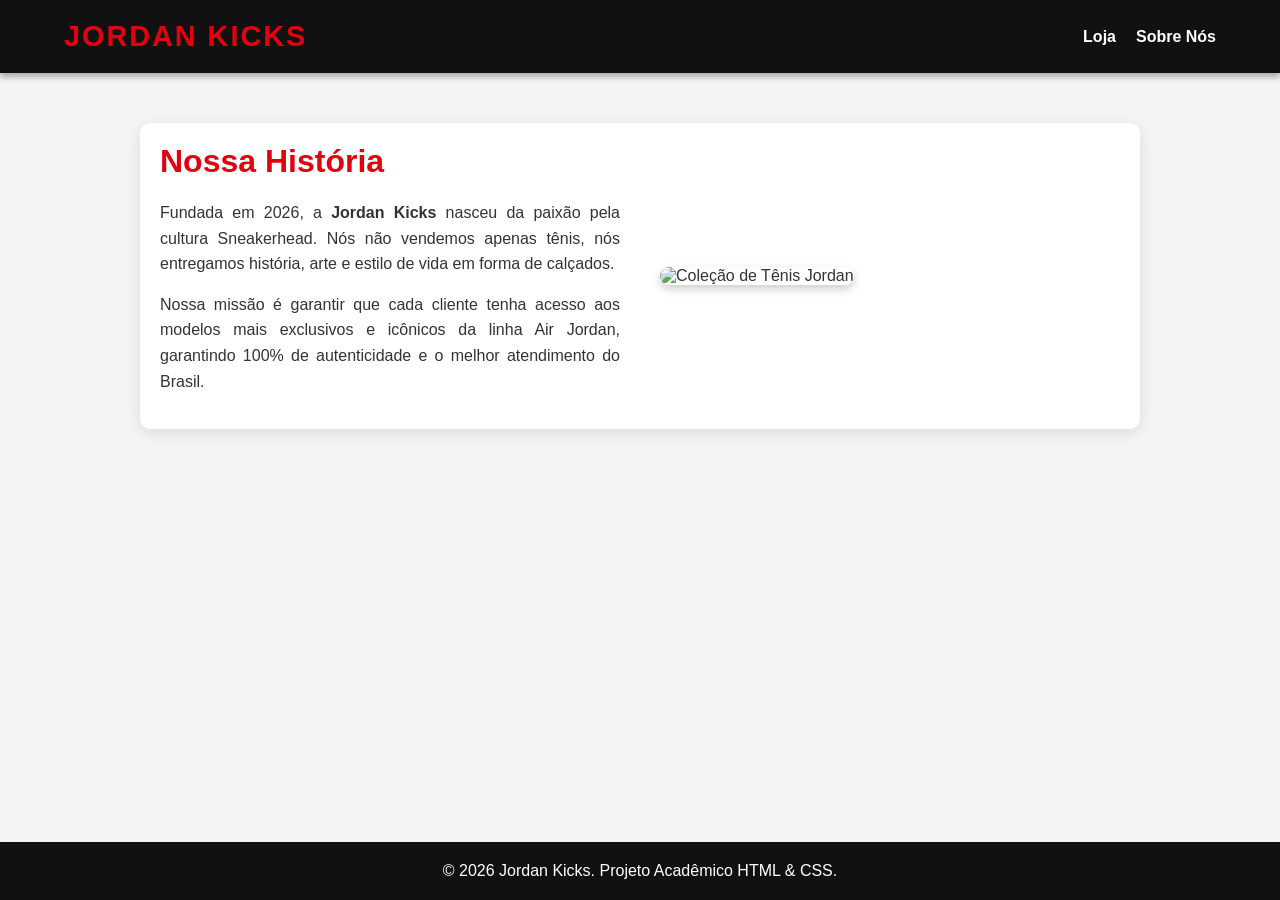
==== index2.html @ bf5e5048 "Add files via upload" ====
<!DOCTYPE html>
<html lang="pt-BR">
<head>
    <!-- 
    ========================================================
    Nomes dos Alunos: 
    1. [NOME COMPLETO DO ALUNO 1 AQUI]
    2. [NOME COMPLETO DO ALUNO 2 AQUI]
    ========================================================
    -->
    <meta charset="UTF-8">
    <meta name="viewport" content="width=device-width, initial-scale=1.0">
    <title>Sobre Nós - Jordan Kicks</title>
    <style>
        /* Reutilizando as variáveis e estilos base para coerência visual */
        :root {
            --cor-fundo: #f4f4f4;
            --cor-texto: #333;
            --cor-destaque: #e3000f;
            --cor-branco: #ffffff;
            --cor-preto: #111111;
        }

        * {
            margin: 0;
            padding: 0;
            box-sizing: border-box;
            font-family: 'Helvetica Neue', Arial, sans-serif;
        }

        body {
            background-color: var(--cor-fundo);
            color: var(--cor-texto);
            display: flex;
            flex-direction: column;
            min-height: 100vh;
        }

        /* HEADER */
        header {
            background-color: var(--cor-preto);
            color: var(--cor-branco);
            padding: 20px 5%;
            position: sticky;
            top: 0;
            z-index: 100;
            display: flex;
            justify-content: space-between;
            align-items: center;
            box-shadow: 0 4px 6px rgba(0,0,0,0.3);
        }

        header h1 {
            color: var(--cor-destaque);
            font-size: 1.8rem;
            text-transform: uppercase;
            letter-spacing: 2px;
        }

        nav ul {
            list-style: none;
            display: flex;
            gap: 20px;
        }

        nav a {
            color: var(--cor-branco);
            text-decoration: none;
            font-weight: bold;
            transition: color 0.3s ease;
        }

        nav a:hover {
            color: var(--cor-destaque);
        }

        /* CONTEÚDO SOBRE - FLEXBOX */
        main {
            flex-grow: 1; /* Empurra o footer para baixo */
        }

        .sobre-container {
            max-width: 1000px;
            margin: 50px auto;
            padding: 20px;
            background-color: var(--cor-branco);
            border-radius: 10px;
            box-shadow: 0 4px 15px rgba(0,0,0,0.1);
            display: flex; /* Flexbox */
            gap: 40px;
            align-items: center; /* Alinhamento vertical */
            animation: slideIn 0.8s ease-out;
        }

        @keyframes slideIn {
            from { opacity: 0; transform: translateX(-50px); }
            to { opacity: 1; transform: translateX(0); }
        }

        .sobre-texto {
            flex: 1;
        }

        .sobre-texto h2 {
            color: var(--cor-destaque);
            margin-bottom: 20px;
            font-size: 2rem;
        }

        .sobre-texto p {
            line-height: 1.6;
            margin-bottom: 15px;
            text-align: justify; /* Alinhamento de texto */
        }

        .sobre-imagem {
            flex: 1;
        }

        .sobre-imagem img {
            width: 100%;
            border-radius: 10px;
            box-shadow: 0 4px 10px rgba(0,0,0,0.2);
        }

        footer {
            background-color: var(--cor-preto);
            color: var(--cor-branco);
            text-align: center;
            padding: 20px;
        }

        /* RESPONSIVIDADE */
        @media (max-width: 768px) {
            .sobre-container {
                flex-direction: column; /* Empilha no mobile */
                margin: 20px;
            }
            header {
                flex-direction: column;
                gap: 15px;
            }
        }
    </style>
</head>
<body>

    <header>
        <h1>Jordan Kicks</h1>
        <nav>
            <ul>
                <li><a href="index.html">Loja</a></li>
                <li><a href="sobre.html">Sobre Nós</a></li>
            </ul>
        </nav>
    </header>

    <main>
        <section class="sobre-container">
            <div class="sobre-texto">
                <h2>Nossa História</h2>
                <p>Fundada em 2026, a <strong>Jordan Kicks</strong> nasceu da paixão pela cultura Sneakerhead. Nós não vendemos apenas tênis, nós entregamos história, arte e estilo de vida em forma de calçados.</p>
                <p>Nossa missão é garantir que cada cliente tenha acesso aos modelos mais exclusivos e icônicos da linha Air Jordan, garantindo 100% de autenticidade e o melhor atendimento do Brasil.</p>
            </div>
            <div class="sobre-imagem">
                <img src="https://images.unsplash.com/photo-1616124619460-ff4ed8f4683c?ixlib=rb-4.0.3&auto=format&fit=crop&w=600&q=80" alt="Coleção de Tênis Jordan">
            </div>
        </section>
    </main>

    <footer>
        <p>&copy; 2026 Jordan Kicks. Projeto Acadêmico HTML & CSS.</p>
    </footer>

</body>
</html>
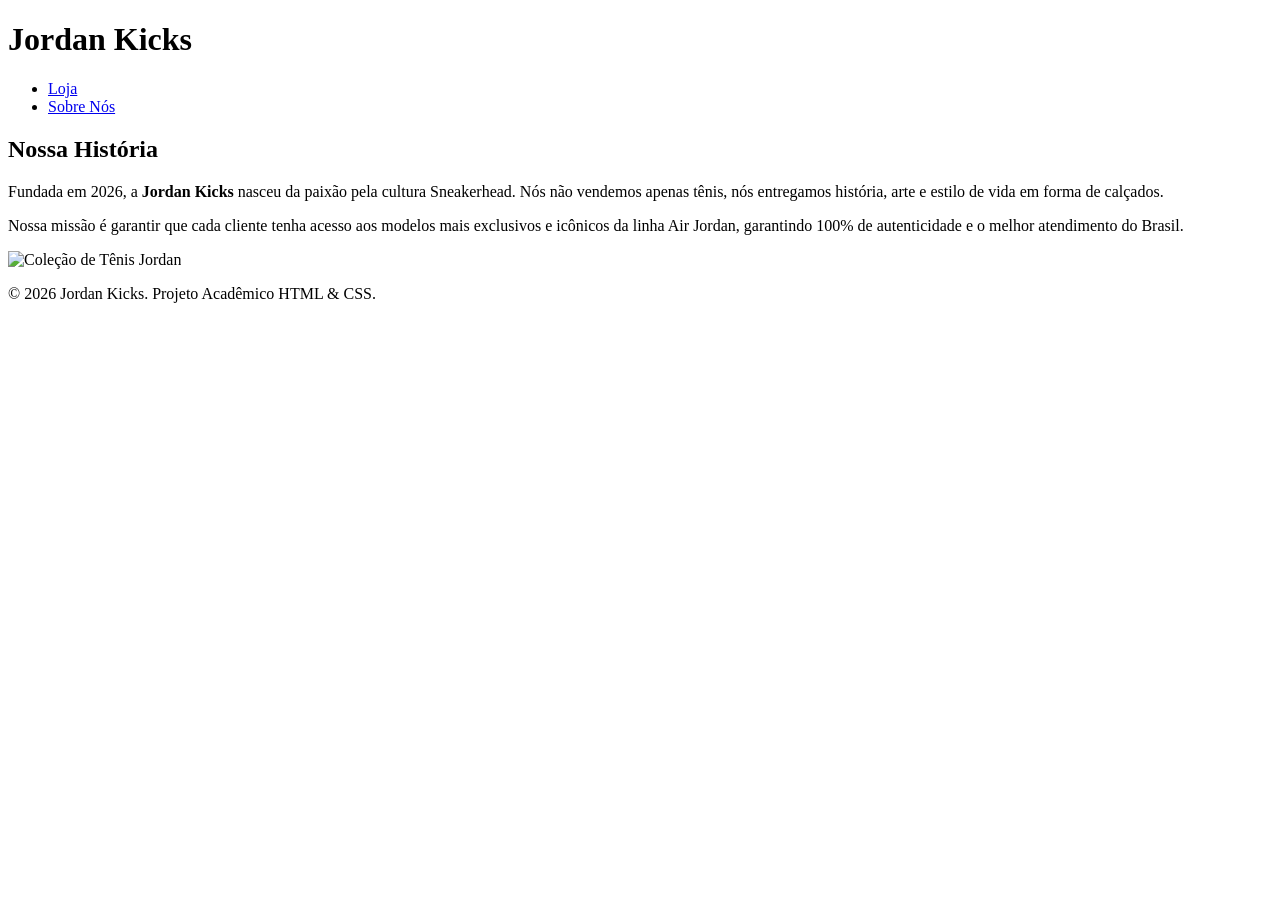
==== commit 9fee6d20: "Alteração codigo index2" ====
--- a/index2.html
+++ b/index2.html
@@ -1,146 +1,12 @@
 <!DOCTYPE html>
 <html lang="pt-BR">
 <head>
-    <!-- 
-    ========================================================
-    Nomes dos Alunos: 
-    1. [NOME COMPLETO DO ALUNO 1 AQUI]
-    2. [NOME COMPLETO DO ALUNO 2 AQUI]
-    ========================================================
-    -->
+    
     <meta charset="UTF-8">
     <meta name="viewport" content="width=device-width, initial-scale=1.0">
     <title>Sobre Nós - Jordan Kicks</title>
     <style>
-        /* Reutilizando as variáveis e estilos base para coerência visual */
-        :root {
-            --cor-fundo: #f4f4f4;
-            --cor-texto: #333;
-            --cor-destaque: #e3000f;
-            --cor-branco: #ffffff;
-            --cor-preto: #111111;
-        }
-
-        * {
-            margin: 0;
-            padding: 0;
-            box-sizing: border-box;
-            font-family: 'Helvetica Neue', Arial, sans-serif;
-        }
-
-        body {
-            background-color: var(--cor-fundo);
-            color: var(--cor-texto);
-            display: flex;
-            flex-direction: column;
-            min-height: 100vh;
-        }
-
-        /* HEADER */
-        header {
-            background-color: var(--cor-preto);
-            color: var(--cor-branco);
-            padding: 20px 5%;
-            position: sticky;
-            top: 0;
-            z-index: 100;
-            display: flex;
-            justify-content: space-between;
-            align-items: center;
-            box-shadow: 0 4px 6px rgba(0,0,0,0.3);
-        }
-
-        header h1 {
-            color: var(--cor-destaque);
-            font-size: 1.8rem;
-            text-transform: uppercase;
-            letter-spacing: 2px;
-        }
-
-        nav ul {
-            list-style: none;
-            display: flex;
-            gap: 20px;
-        }
-
-        nav a {
-            color: var(--cor-branco);
-            text-decoration: none;
-            font-weight: bold;
-            transition: color 0.3s ease;
-        }
-
-        nav a:hover {
-            color: var(--cor-destaque);
-        }
-
-        /* CONTEÚDO SOBRE - FLEXBOX */
-        main {
-            flex-grow: 1; /* Empurra o footer para baixo */
-        }
-
-        .sobre-container {
-            max-width: 1000px;
-            margin: 50px auto;
-            padding: 20px;
-            background-color: var(--cor-branco);
-            border-radius: 10px;
-            box-shadow: 0 4px 15px rgba(0,0,0,0.1);
-            display: flex; /* Flexbox */
-            gap: 40px;
-            align-items: center; /* Alinhamento vertical */
-            animation: slideIn 0.8s ease-out;
-        }
-
-        @keyframes slideIn {
-            from { opacity: 0; transform: translateX(-50px); }
-            to { opacity: 1; transform: translateX(0); }
-        }
-
-        .sobre-texto {
-            flex: 1;
-        }
-
-        .sobre-texto h2 {
-            color: var(--cor-destaque);
-            margin-bottom: 20px;
-            font-size: 2rem;
-        }
-
-        .sobre-texto p {
-            line-height: 1.6;
-            margin-bottom: 15px;
-            text-align: justify; /* Alinhamento de texto */
-        }
-
-        .sobre-imagem {
-            flex: 1;
-        }
-
-        .sobre-imagem img {
-            width: 100%;
-            border-radius: 10px;
-            box-shadow: 0 4px 10px rgba(0,0,0,0.2);
-        }
-
-        footer {
-            background-color: var(--cor-preto);
-            color: var(--cor-branco);
-            text-align: center;
-            padding: 20px;
-        }
-
-        /* RESPONSIVIDADE */
-        @media (max-width: 768px) {
-            .sobre-container {
-                flex-direction: column; /* Empilha no mobile */
-                margin: 20px;
-            }
-            header {
-                flex-direction: column;
-                gap: 15px;
-            }
-        }
+       
     </style>
 </head>
 <body>
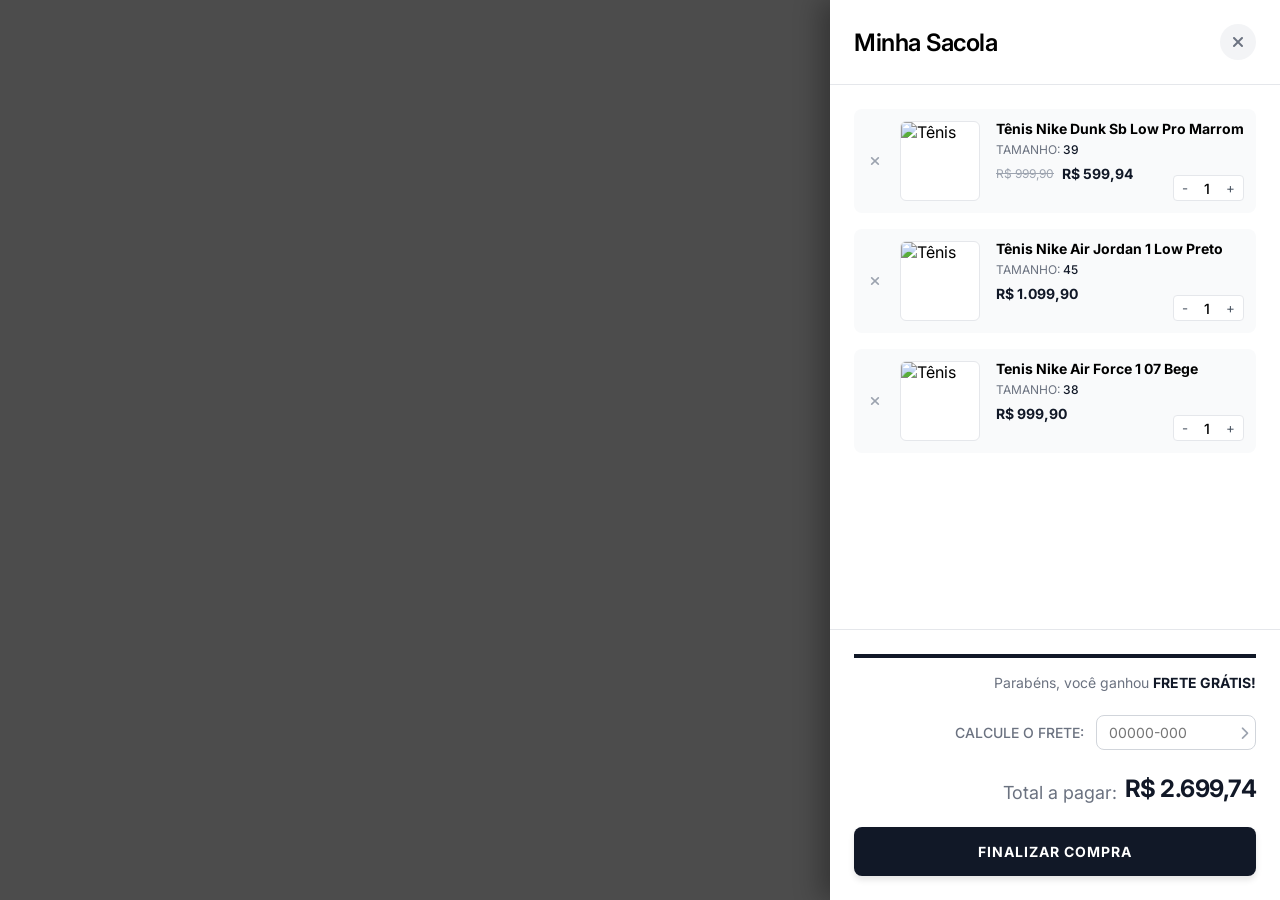
==== commit 4911a934: "Separação e contrução de página" ====
--- a/index2.html
+++ b/index2.html
@@ -1,42 +1,99 @@
 <!DOCTYPE html>
-<html lang="pt-BR">
+<html lang="pt-PT">
 <head>
-    
     <meta charset="UTF-8">
     <meta name="viewport" content="width=device-width, initial-scale=1.0">
-    <title>Sobre Nós - Jordan Kicks</title>
-    <style>
-       
-    </style>
+    <title>Minha Sacola - LabyrinKx.BR</title>
+    <link href="https://fonts.googleapis.com/css2?family=Inter:wght@300;400;500;600;700;800&display=swap" rel="stylesheet">
+    <link rel="stylesheet" href="https://cdnjs.cloudflare.com/ajax/libs/font-awesome/6.4.0/css/all.min.css">
+
+    <link rel="stylesheet" href="css/style2.css">
 </head>
 <body>
 
-    <header>
-        <h1>Jordan Kicks</h1>
-        <nav>
-            <ul>
-                <li><a href="index.html">Loja</a></li>
-                <li><a href="sobre.html">Sobre Nós</a></li>
-            </ul>
-        </nav>
-    </header>
+    <a href="index.html" class="cart-overlay"></a>
 
-    <main>
-        <section class="sobre-container">
-            <div class="sobre-texto">
-                <h2>Nossa História</h2>
-                <p>Fundada em 2026, a <strong>Jordan Kicks</strong> nasceu da paixão pela cultura Sneakerhead. Nós não vendemos apenas tênis, nós entregamos história, arte e estilo de vida em forma de calçados.</p>
-                <p>Nossa missão é garantir que cada cliente tenha acesso aos modelos mais exclusivos e icônicos da linha Air Jordan, garantindo 100% de autenticidade e o melhor atendimento do Brasil.</p>
+    <div class="cart-drawer">
+        
+        <div class="cart-header">
+            <h2>Minha Sacola</h2>
+            <a href="index.html" class="close-btn"><i class="fa-solid fa-xmark"></i></a>
+        </div>
+
+        <div class="cart-items">
+            <div class="cart-item">
+                <button class="remove-btn"><i class="fa-solid fa-xmark"></i></button>
+                <img src="https://placehold.co/100x100/e2e8f0/1e293b?text=Dunk+Marrom" alt="Tênis">
+                <div class="item-info">
+                    <h3>Tênis Nike Dunk Sb Low Pro Marrom</h3>
+                    <p>TAMANHO: <span>39</span></p>
+                    <div class="item-prices">
+                        <span class="old-price">R$ 999,90</span>
+                        <span class="new-price">R$ 599,94</span>
+                    </div>
+                </div>
+                <div class="quantity-control">
+                    <button>-</button>
+                    <span>1</span>
+                    <button>+</button>
+                </div>
             </div>
-            <div class="sobre-imagem">
-                <img src="https://images.unsplash.com/photo-1616124619460-ff4ed8f4683c?ixlib=rb-4.0.3&auto=format&fit=crop&w=600&q=80" alt="Coleção de Tênis Jordan">
+
+            <div class="cart-item">
+                <button class="remove-btn"><i class="fa-solid fa-xmark"></i></button>
+                <img src="https://placehold.co/100x100/e2e8f0/1e293b?text=Jordan+1+Preto" alt="Tênis">
+                <div class="item-info">
+                    <h3>Tênis Nike Air Jordan 1 Low Preto</h3>
+                    <p>TAMANHO: <span>45</span></p>
+                    <div class="item-prices">
+                        <span class="new-price">R$ 1.099,90</span>
+                    </div>
+                </div>
+                <div class="quantity-control">
+                    <button>-</button>
+                    <span>1</span>
+                    <button>+</button>
+                </div>
             </div>
-        </section>
-    </main>
 
-    <footer>
-        <p>&copy; 2026 Jordan Kicks. Projeto Acadêmico HTML & CSS.</p>
-    </footer>
+            <div class="cart-item">
+                <button class="remove-btn"><i class="fa-solid fa-xmark"></i></button>
+                <img src="https://placehold.co/100x100/e2e8f0/1e293b?text=AF1+Bege" alt="Tênis">
+                <div class="item-info">
+                    <h3>Tenis Nike Air Force 1 07 Bege</h3>
+                    <p>TAMANHO: <span>38</span></p>
+                    <div class="item-prices">
+                        <span class="new-price">R$ 999,90</span>
+                    </div>
+                </div>
+                <div class="quantity-control">
+                    <button>-</button>
+                    <span>1</span>
+                    <button>+</button>
+                </div>
+            </div>
+        </div>
 
+        <div class="cart-footer">
+            <div class="divider"></div>
+            
+            <p class="free-shipping">Parabéns, você ganhou <span>FRETE GRÁTIS!</span></p>
+            
+            <div class="shipping-calc">
+                <label>Calcule o Frete:</label>
+                <div class="input-wrapper">
+                    <input type="text" placeholder="00000-000">
+                    <button><i class="fa-solid fa-chevron-right"></i></button>
+                </div>
+            </div>
+
+            <div class="total-row">
+                <span class="total-label">Total a pagar:</span>
+                <span class="total-value">R$ 2.699,74</span>
+            </div>
+
+            <button class="checkout-btn">Finalizar Compra</button>
+        </div>
+    </div>
 </body>
 </html>
--- a/css/style2.css
+++ b/css/style2.css
@@ -0,0 +1,60 @@
+:root {
+    --bg-white: #ffffff;
+    --bg-overlay: rgba(0, 0, 0, 0.7);
+    --bg-item: #f9fafb;
+    --border-color: #e5e7eb;
+    --text-dark: #111827;
+    --text-muted: #6b7280;
+}
+
+* { margin: 0; padding: 0; box-sizing: border-box; font-family: 'Inter', sans-serif; }
+body { background-color: var(--bg-overlay); display: flex; justify-content: flex-end; height: 100vh; overflow: hidden; }
+a { text-decoration: none; color: inherit; }
+
+/* Overlay Background */
+.cart-overlay { position: fixed; inset: 0; cursor: default; z-index: 10; }
+
+/* Drawer */
+.cart-drawer { position: relative; z-index: 20; width: 100%; max-width: 450px; background-color: var(--bg-white); height: 100vh; display: flex; flex-direction: column; box-shadow: -10px 0 25px rgba(0,0,0,0.3); }
+
+/* Header */
+.cart-header { padding: 24px; border-bottom: 1px solid var(--border-color); display: flex; justify-content: space-between; align-items: center; }
+.cart-header h2 { font-size: 24px; font-weight: 600; letter-spacing: -0.5px; }
+.close-btn { background-color: #f3f4f6; color: var(--text-muted); width: 36px; height: 36px; border-radius: 50%; display: flex; justify-content: center; align-items: center; transition: background 0.2s, color 0.2s; }
+.close-btn:hover { background-color: #e5e7eb; color: var(--text-dark); }
+
+/* Items List */
+.cart-items { flex: 1; overflow-y: auto; padding: 24px; display: flex; flex-direction: column; gap: 16px; }
+.cart-item { display: flex; gap: 16px; background-color: var(--bg-item); padding: 12px; border-radius: 8px; position: relative; }
+.remove-btn { background: none; border: none; color: #9ca3af; padding: 0 4px; cursor: pointer; transition: color 0.2s; }
+.remove-btn:hover { color: #ef4444; }
+.cart-item img { width: 80px; height: 80px; object-fit: cover; border-radius: 6px; border: 1px solid var(--border-color); background-color: var(--bg-white); }
+.item-info { flex: 1; }
+.item-info h3 { font-size: 14px; font-weight: 700; line-height: 1.2; margin-bottom: 4px; }
+.item-info p { font-size: 12px; color: var(--text-muted); margin-bottom: 8px; }
+.item-info p span { color: var(--text-dark); font-weight: 500; }
+.item-prices { display: flex; gap: 8px; align-items: center; }
+.old-price { text-decoration: line-through; color: #9ca3af; font-size: 12px; }
+.new-price { font-weight: 700; color: var(--text-dark); font-size: 14px; }
+.quantity-control { position: absolute; right: 12px; bottom: 12px; display: flex; align-items: center; background-color: var(--bg-white); border: 1px solid var(--border-color); border-radius: 4px; overflow: hidden; }
+.quantity-control button { background: none; border: none; padding: 4px 8px; color: #4b5563; cursor: pointer; }
+.quantity-control button:hover { background-color: #f3f4f6; }
+.quantity-control span { font-size: 14px; font-weight: 500; padding: 0 8px; }
+
+/* Footer */
+.cart-footer { padding: 24px; border-top: 1px solid var(--border-color); background-color: var(--bg-white); }
+.divider { height: 4px; background-color: var(--text-dark); margin-bottom: 16px; }
+.free-shipping { text-align: right; font-size: 14px; color: var(--text-muted); margin-bottom: 24px; }
+.free-shipping span { font-weight: 700; color: var(--text-dark); }
+.shipping-calc { display: flex; justify-content: flex-end; align-items: center; gap: 12px; margin-bottom: 24px; }
+.shipping-calc label { font-size: 14px; font-weight: 500; color: var(--text-muted); text-transform: uppercase; }
+.input-wrapper { position: relative; width: 160px; }
+.input-wrapper input { width: 100%; border: 1px solid #d1d5db; border-radius: 8px; padding: 8px 32px 8px 12px; font-size: 14px; outline: none; }
+.input-wrapper input:focus { border-color: var(--text-dark); }
+.input-wrapper button { position: absolute; right: 8px; top: 50%; transform: translateY(-50%); background: none; border: none; color: #9ca3af; cursor: pointer; }
+.input-wrapper button:hover { color: var(--text-dark); }
+.total-row { display: flex; justify-content: flex-end; align-items: flex-end; gap: 8px; margin-bottom: 24px; }
+.total-label { font-size: 18px; color: var(--text-muted); }
+.total-value { font-size: 24px; font-weight: 700; letter-spacing: -0.5px; color: var(--text-dark); }
+.checkout-btn { width: 100%; background-color: var(--text-dark); color: var(--bg-white); border: none; padding: 16px; font-weight: 700; font-size: 14px; text-transform: uppercase; letter-spacing: 1px; border-radius: 8px; cursor: pointer; transition: background 0.2s; box-shadow: 0 4px 6px rgba(0,0,0,0.1); }
+.checkout-btn:hover { background-color: #1f2937; }
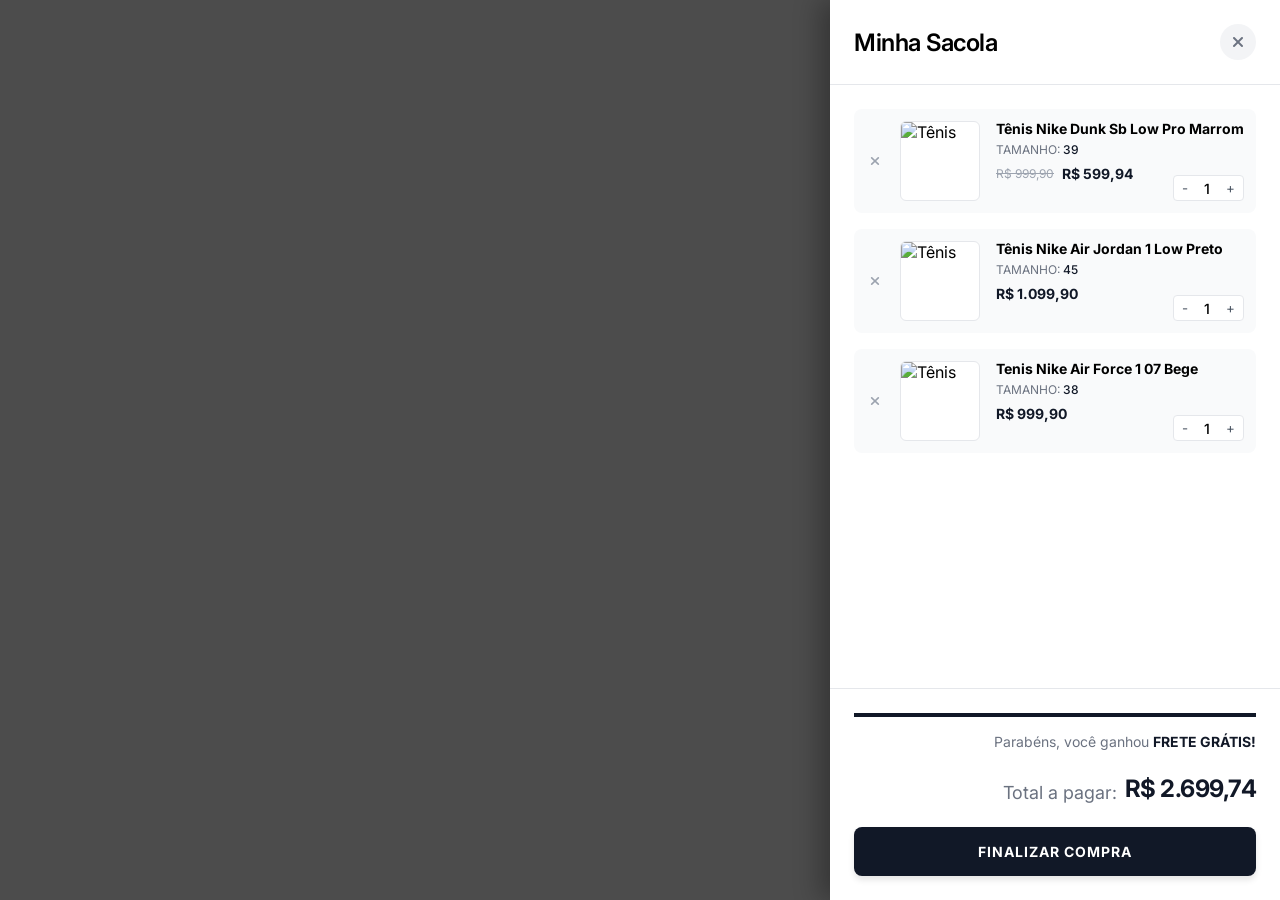
==== commit b6c184e0: "HTML e CSS organizados" ====
--- a/index2.html
+++ b/index2.html
@@ -3,10 +3,9 @@
 <head>
     <meta charset="UTF-8">
     <meta name="viewport" content="width=device-width, initial-scale=1.0">
-    <title>Minha Sacola - LabyrinKx.BR</title>
+    <title>Meu Carrinho - LabyrinKx.BR</title>
     <link href="https://fonts.googleapis.com/css2?family=Inter:wght@300;400;500;600;700;800&display=swap" rel="stylesheet">
     <link rel="stylesheet" href="https://cdnjs.cloudflare.com/ajax/libs/font-awesome/6.4.0/css/all.min.css">
-
     <link rel="stylesheet" href="css/style2.css">
 </head>
 <body>
@@ -15,58 +14,58 @@
 
     <div class="cart-drawer">
         
-        <div class="cart-header">
+        <div class="headerCarrinho">
             <h2>Minha Sacola</h2>
-            <a href="index.html" class="close-btn"><i class="fa-solid fa-xmark"></i></a>
+            <a href="index.html" class="BotaoFechar"><i class="fa-solid fa-xmark"></i></a>
         </div>
 
-        <div class="cart-items">
-            <div class="cart-item">
-                <button class="remove-btn"><i class="fa-solid fa-xmark"></i></button>
+        <div class="ItensCarrinho">
+            <div class="ItemCarrinho">
+                <button class="BotaoRemover"><i class="fa-solid fa-xmark"></i></button>
                 <img src="https://placehold.co/100x100/e2e8f0/1e293b?text=Dunk+Marrom" alt="Tênis">
-                <div class="item-info">
+                <div class="InformacoesItem">
                     <h3>Tênis Nike Dunk Sb Low Pro Marrom</h3>
                     <p>TAMANHO: <span>39</span></p>
-                    <div class="item-prices">
-                        <span class="old-price">R$ 999,90</span>
-                        <span class="new-price">R$ 599,94</span>
+                    <div class="PrecosItem">
+                        <span class="PrecoAntigo">R$ 999,90</span>
+                        <span class="PrecoNovo">R$ 599,94</span>
                     </div>
                 </div>
-                <div class="quantity-control">
+                <div class="Quantidade">
                     <button>-</button>
                     <span>1</span>
                     <button>+</button>
                 </div>
             </div>
 
-            <div class="cart-item">
-                <button class="remove-btn"><i class="fa-solid fa-xmark"></i></button>
+            <div class="ItemCarrinho">
+                <button class="BotaoRemover"><i class="fa-solid fa-xmark"></i></button>
                 <img src="https://placehold.co/100x100/e2e8f0/1e293b?text=Jordan+1+Preto" alt="Tênis">
-                <div class="item-info">
+                <div class="InformacoesItem">
                     <h3>Tênis Nike Air Jordan 1 Low Preto</h3>
                     <p>TAMANHO: <span>45</span></p>
-                    <div class="item-prices">
-                        <span class="new-price">R$ 1.099,90</span>
+                    <div class="PrecosItem">
+                        <span class="PrecoNovo">R$ 1.099,90</span>
                     </div>
                 </div>
-                <div class="quantity-control">
+                <div class="Quantidade">
                     <button>-</button>
                     <span>1</span>
                     <button>+</button>
                 </div>
             </div>
 
-            <div class="cart-item">
-                <button class="remove-btn"><i class="fa-solid fa-xmark"></i></button>
+            <div class="ItemCarrinho">
+                <button class="BotaoRemover"><i class="fa-solid fa-xmark"></i></button>
                 <img src="https://placehold.co/100x100/e2e8f0/1e293b?text=AF1+Bege" alt="Tênis">
-                <div class="item-info">
+                <div class="InformacoesItem">
                     <h3>Tenis Nike Air Force 1 07 Bege</h3>
                     <p>TAMANHO: <span>38</span></p>
-                    <div class="item-prices">
-                        <span class="new-price">R$ 999,90</span>
+                    <div class="PrecosItem">
+                        <span class="PrecoNovo">R$ 999,90</span>
                     </div>
                 </div>
-                <div class="quantity-control">
+                <div class="Quantidade">
                     <button>-</button>
                     <span>1</span>
                     <button>+</button>
@@ -74,25 +73,17 @@
             </div>
         </div>
 
-        <div class="cart-footer">
-            <div class="divider"></div>
+        <div class="footerCarrinho">
+            <div class="Divisoria"></div>
             
-            <p class="free-shipping">Parabéns, você ganhou <span>FRETE GRÁTIS!</span></p>
-            
-            <div class="shipping-calc">
-                <label>Calcule o Frete:</label>
-                <div class="input-wrapper">
-                    <input type="text" placeholder="00000-000">
-                    <button><i class="fa-solid fa-chevron-right"></i></button>
-                </div>
+            <p class="FreteGratis">Parabéns, você ganhou <span>FRETE GRÁTIS!</span></p>
+
+            <div class="LinhaTotal">
+                <span class="FraseTotal">Total a pagar:</span>
+                <span class="NumeroTotal">R$ 2.699,74</span>
             </div>
 
-            <div class="total-row">
-                <span class="total-label">Total a pagar:</span>
-                <span class="total-value">R$ 2.699,74</span>
-            </div>
-
-            <button class="checkout-btn">Finalizar Compra</button>
+            <button class="BotaoFinalizarCompra">Finalizar Compra</button>
         </div>
     </div>
 </body>
--- a/css/style2.css
+++ b/css/style2.css
@@ -1,3 +1,4 @@
+/* Tabela de cores */
 :root {
     --bg-white: #ffffff;
     --bg-overlay: rgba(0, 0, 0, 0.7);
@@ -7,54 +8,252 @@
     --text-muted: #6b7280;
 }
 
-* { margin: 0; padding: 0; box-sizing: border-box; font-family: 'Inter', sans-serif; }
-body { background-color: var(--bg-overlay); display: flex; justify-content: flex-end; height: 100vh; overflow: hidden; }
-a { text-decoration: none; color: inherit; }
+/* Reset(não mexer) */
+* {
+    margin: 0;
+    padding: 0;
+    box-sizing: border-box;
+    font-family: 'Inter', sans-serif;
+}
+
+body {
+    background-color: var(--bg-overlay);
+    display: flex;
+    justify-content: flex-end;
+    height: 100vh;
+    overflow: hidden;
+}
+
+a {
+    text-decoration: none;
+    color: inherit;
+}
 
 /* Overlay Background */
-.cart-overlay { position: fixed; inset: 0; cursor: default; z-index: 10; }
+.cart-overlay {
+    position: fixed;
+    inset: 0;
+    cursor: default;
+    z-index: 10;
+}
 
 /* Drawer */
-.cart-drawer { position: relative; z-index: 20; width: 100%; max-width: 450px; background-color: var(--bg-white); height: 100vh; display: flex; flex-direction: column; box-shadow: -10px 0 25px rgba(0,0,0,0.3); }
+.cart-drawer {
+    position: relative;
+    z-index: 20;
+    width: 100%;
+    max-width: 450px;
+    background-color: var(--bg-white);
+    height: 100vh;
+    display: flex;
+    flex-direction: column;
+    box-shadow: -10px 0 25px rgba(0, 0, 0, 0.3);
+}
 
 /* Header */
-.cart-header { padding: 24px; border-bottom: 1px solid var(--border-color); display: flex; justify-content: space-between; align-items: center; }
-.cart-header h2 { font-size: 24px; font-weight: 600; letter-spacing: -0.5px; }
-.close-btn { background-color: #f3f4f6; color: var(--text-muted); width: 36px; height: 36px; border-radius: 50%; display: flex; justify-content: center; align-items: center; transition: background 0.2s, color 0.2s; }
-.close-btn:hover { background-color: #e5e7eb; color: var(--text-dark); }
+.headerCarrinho {
+    padding: 24px;
+    border-bottom: 1px solid var(--border-color);
+    display: flex;
+    justify-content: space-between;
+    align-items: center;
+}
+
+.headerCarrinho h2 {
+    font-size: 24px;
+    font-weight: 600;
+    letter-spacing: -0.5px;
+}
+
+.BotaoFechar {
+    background-color: #f3f4f6;
+    color: var(--text-muted);
+    width: 36px;
+    height: 36px;
+    border-radius: 50%;
+    display: flex;
+    justify-content: center;
+    align-items: center;
+    transition: background 0.2s, color 0.2s;
+}
+
+.BotaoFechar:hover {
+    background-color: #e5e7eb;
+    color: var(--text-dark);
+}
 
 /* Items List */
-.cart-items { flex: 1; overflow-y: auto; padding: 24px; display: flex; flex-direction: column; gap: 16px; }
-.cart-item { display: flex; gap: 16px; background-color: var(--bg-item); padding: 12px; border-radius: 8px; position: relative; }
-.remove-btn { background: none; border: none; color: #9ca3af; padding: 0 4px; cursor: pointer; transition: color 0.2s; }
-.remove-btn:hover { color: #ef4444; }
-.cart-item img { width: 80px; height: 80px; object-fit: cover; border-radius: 6px; border: 1px solid var(--border-color); background-color: var(--bg-white); }
-.item-info { flex: 1; }
-.item-info h3 { font-size: 14px; font-weight: 700; line-height: 1.2; margin-bottom: 4px; }
-.item-info p { font-size: 12px; color: var(--text-muted); margin-bottom: 8px; }
-.item-info p span { color: var(--text-dark); font-weight: 500; }
-.item-prices { display: flex; gap: 8px; align-items: center; }
-.old-price { text-decoration: line-through; color: #9ca3af; font-size: 12px; }
-.new-price { font-weight: 700; color: var(--text-dark); font-size: 14px; }
-.quantity-control { position: absolute; right: 12px; bottom: 12px; display: flex; align-items: center; background-color: var(--bg-white); border: 1px solid var(--border-color); border-radius: 4px; overflow: hidden; }
-.quantity-control button { background: none; border: none; padding: 4px 8px; color: #4b5563; cursor: pointer; }
-.quantity-control button:hover { background-color: #f3f4f6; }
-.quantity-control span { font-size: 14px; font-weight: 500; padding: 0 8px; }
+.ItensCarrinho {
+    flex: 1;
+    overflow-y: auto;
+    padding: 24px;
+    display: flex;
+    flex-direction: column;
+    gap: 16px;
+}
+
+.ItemCarrinho {
+    display: flex;
+    gap: 16px;
+    background-color: var(--bg-item);
+    padding: 12px;
+    border-radius: 8px;
+    position: relative;
+}
+
+.BotaoRemover {
+    background: none;
+    border: none;
+    color: #9ca3af;
+    padding: 0 4px;
+    cursor: pointer;
+    transition: color 0.2s;
+}
+
+.BotaoRemover:hover {
+    color: #ef4444;
+}
+
+.ItemCarrinho img {
+    width: 80px;
+    height: 80px;
+    object-fit: cover;
+    border-radius: 6px;
+    border: 1px solid var(--border-color);
+    background-color: var(--bg-white);
+}
+
+.InformacoesItem {
+    flex: 1;
+}
+
+.InformacoesItem h3 {
+    font-size: 14px;
+    font-weight: 700;
+    line-height: 1.2;
+    margin-bottom: 4px;
+}
+
+.InformacoesItem p {
+    font-size: 12px;
+    color: var(--text-muted);
+    margin-bottom: 8px;
+}
+
+.InformacoesItem p span {
+    color: var(--text-dark);
+    font-weight: 500;
+}
+
+.PrecosItem {
+    display: flex;
+    gap: 8px;
+    align-items: center;
+}
+
+.PrecoAntigo {
+    text-decoration: line-through;
+    color: #9ca3af;
+    font-size: 12px;
+}
+
+.PrecoNovo {
+    font-weight: 700;
+    color: var(--text-dark);
+    font-size: 14px;
+}
+
+.Quantidade {
+    position: absolute;
+    right: 12px;
+    bottom: 12px;
+    display: flex;
+    align-items: center;
+    background-color: var(--bg-white);
+    border: 1px solid var(--border-color);
+    border-radius: 4px;
+    overflow: hidden;
+}
+
+.Quantidade button {
+    background: none;
+    border: none;
+    padding: 4px 8px;
+    color: #4b5563;
+    cursor: pointer;
+}
+
+.Quantidade button:hover {
+    background-color: #f3f4f6;
+}
+
+.Quantidade span {
+    font-size: 14px;
+    font-weight: 500;
+    padding: 0 8px;
+}
 
 /* Footer */
-.cart-footer { padding: 24px; border-top: 1px solid var(--border-color); background-color: var(--bg-white); }
-.divider { height: 4px; background-color: var(--text-dark); margin-bottom: 16px; }
-.free-shipping { text-align: right; font-size: 14px; color: var(--text-muted); margin-bottom: 24px; }
-.free-shipping span { font-weight: 700; color: var(--text-dark); }
-.shipping-calc { display: flex; justify-content: flex-end; align-items: center; gap: 12px; margin-bottom: 24px; }
-.shipping-calc label { font-size: 14px; font-weight: 500; color: var(--text-muted); text-transform: uppercase; }
-.input-wrapper { position: relative; width: 160px; }
-.input-wrapper input { width: 100%; border: 1px solid #d1d5db; border-radius: 8px; padding: 8px 32px 8px 12px; font-size: 14px; outline: none; }
-.input-wrapper input:focus { border-color: var(--text-dark); }
-.input-wrapper button { position: absolute; right: 8px; top: 50%; transform: translateY(-50%); background: none; border: none; color: #9ca3af; cursor: pointer; }
-.input-wrapper button:hover { color: var(--text-dark); }
-.total-row { display: flex; justify-content: flex-end; align-items: flex-end; gap: 8px; margin-bottom: 24px; }
-.total-label { font-size: 18px; color: var(--text-muted); }
-.total-value { font-size: 24px; font-weight: 700; letter-spacing: -0.5px; color: var(--text-dark); }
-.checkout-btn { width: 100%; background-color: var(--text-dark); color: var(--bg-white); border: none; padding: 16px; font-weight: 700; font-size: 14px; text-transform: uppercase; letter-spacing: 1px; border-radius: 8px; cursor: pointer; transition: background 0.2s; box-shadow: 0 4px 6px rgba(0,0,0,0.1); }
-.checkout-btn:hover { background-color: #1f2937; }+.footerCarrinho {
+    padding: 24px;
+    border-top: 1px solid var(--border-color);
+    background-color: var(--bg-white);
+}
+
+.Divisoria {
+    height: 4px;
+    background-color: var(--text-dark);
+    margin-bottom: 16px;
+}
+
+.FreteGratis {
+    text-align: right;
+    font-size: 14px;
+    color: var(--text-muted);
+    margin-bottom: 24px;
+}
+
+.FreteGratis span {
+    font-weight: 700;
+    color: var(--text-dark);
+}
+
+.LinhaTotal {
+    display: flex;
+    justify-content: flex-end;
+    align-items: flex-end;
+    gap: 8px;
+    margin-bottom: 24px;
+}
+
+.FraseTotal {
+    font-size: 18px;
+    color: var(--text-muted);
+}
+
+.NumeroTotal {
+    font-size: 24px;
+    font-weight: 700;
+    letter-spacing: -0.5px;
+    color: var(--text-dark);
+}
+
+.BotaoFinalizarCompra {
+    width: 100%;
+    background-color: var(--text-dark);
+    color: var(--bg-white);
+    border: none;
+    padding: 16px;
+    font-weight: 700;
+    font-size: 14px;
+    text-transform: uppercase;
+    letter-spacing: 1px;
+    border-radius: 8px;
+    cursor: pointer;
+    transition: background 0.2s;
+    box-shadow: 0 4px 6px rgba(0, 0, 0, 0.1);
+}
+
+.BotaoFinalizarCompra:hover {
+    background-color: #1f2937;
+}
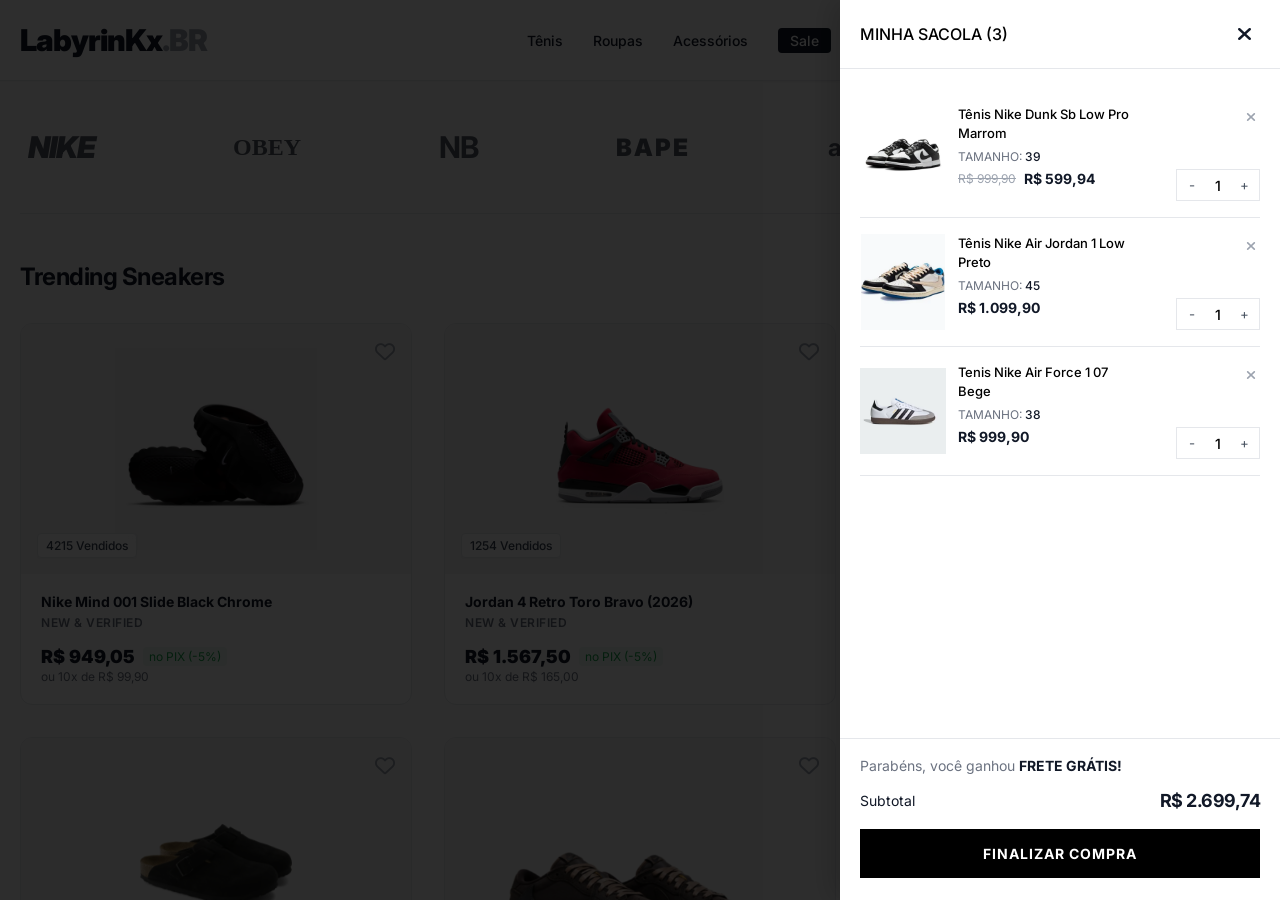
==== commit 07d21a36: "Alteração carrinho" ====
--- a/index2.html
+++ b/index2.html
@@ -7,22 +7,204 @@
     <link href="https://fonts.googleapis.com/css2?family=Inter:wght@300;400;500;600;700;800&display=swap" rel="stylesheet">
     <link rel="stylesheet" href="https://cdnjs.cloudflare.com/ajax/libs/font-awesome/6.4.0/css/all.min.css">
     <link rel="stylesheet" href="css/style2.css">
+    <style>
+        body {
+            background: transparent;
+        }
+
+        .cart-background {
+            position: fixed;
+            top: 0;
+            right: 0;
+            bottom: 0;
+            left: 0;
+            z-index: 0;
+            width: 100%;
+            height: 100%;
+            border: 0;
+        }
+
+        .cart-overlay {
+            background: rgba(0, 0, 0, 0.82);
+            animation: aparecer-overlay 0.25s ease;
+        }
+
+        .cart-drawer {
+            position: fixed;
+            top: 0;
+            right: 0;
+            width: 100%;
+            max-width: 440px;
+            height: 100vh;
+            box-shadow: -8px 0 28px rgba(0, 0, 0, 0.18);
+            animation: entrar-carrinho 0.3s ease;
+        }
+
+        .headerCarrinho {
+            min-height: 64px;
+            padding: 18px 20px;
+        }
+
+        .headerCarrinho h2 {
+            font-size: 16px;
+            font-weight: 500;
+            letter-spacing: 0;
+            text-transform: uppercase;
+        }
+
+        .BotaoFechar {
+            width: 32px;
+            height: 32px;
+            border-radius: 0;
+            background: transparent;
+            color: var(--text-dark);
+            font-size: 20px;
+        }
+
+        .BotaoFechar:hover {
+            background: transparent;
+            color: #777;
+        }
+
+        .ItensCarrinho {
+            padding: 20px;
+            gap: 0;
+        }
+
+        .ItemCarrinho {
+            gap: 12px;
+            padding: 16px 0;
+            border-bottom: 1px solid var(--border-color);
+            border-radius: 0;
+            background: transparent;
+        }
+
+        .BotaoRemover {
+            position: absolute;
+            top: 16px;
+            right: 0;
+            padding: 4px;
+        }
+
+        .ItemCarrinho img {
+            flex: 0 0 86px;
+            width: 86px;
+            height: 96px;
+            border: 0;
+            border-radius: 0;
+            object-fit: contain;
+        }
+
+        .InformacoesItem {
+            padding-right: 22px;
+        }
+
+        .InformacoesItem h3 {
+            font-size: 13px;
+            font-weight: 500;
+            line-height: 1.45;
+        }
+
+        .InformacoesItem p {
+            margin: 6px 0;
+        }
+
+        .PrecosItem {
+            flex-wrap: wrap;
+        }
+
+        .Quantidade {
+            position: static;
+            align-self: flex-end;
+            flex: 0 0 auto;
+            margin-left: auto;
+            border-radius: 0;
+        }
+
+        .Quantidade button {
+            min-width: 30px;
+            min-height: 30px;
+        }
+
+        .footerCarrinho {
+            padding: 18px 20px 22px;
+        }
+
+        .FreteGratis {
+            margin-bottom: 16px;
+            text-align: left;
+        }
+
+        .LinhaTotal {
+            justify-content: space-between;
+            align-items: center;
+            margin-bottom: 18px;
+        }
+
+        .FraseTotal {
+            color: var(--text-dark);
+            font-size: 14px;
+        }
+
+        .NumeroTotal {
+            font-size: 18px;
+        }
+
+        .BotaoFinalizarCompra {
+            border-radius: 0;
+            background: #000;
+            box-shadow: none;
+        }
+
+        .BotaoFinalizarCompra:hover {
+            background: #292929;
+        }
+
+        @keyframes entrar-carrinho {
+            from { transform: translateX(100%); }
+            to { transform: translateX(0); }
+        }
+
+        @keyframes aparecer-overlay {
+            from { opacity: 0; }
+            to { opacity: 1; }
+        }
+
+        @media (max-width: 480px) {
+            .ItensCarrinho {
+                padding: 12px 16px;
+            }
+
+            .footerCarrinho {
+                padding: 16px;
+            }
+        }
+
+        @media (prefers-reduced-motion: reduce) {
+            .cart-overlay,
+            .cart-drawer {
+                animation: none;
+            }
+        }
+    </style>
 </head>
 <body>
 
-    <a href="index.html" class="cart-overlay"></a>
-
-    <div class="cart-drawer">
+    <!-- Mostra a loja ao fundo do painel. -->
+    <iframe class="cart-background" src="index.html" title="Loja" aria-hidden="true" tabindex="-1"></iframe>
+    <a href="index.html" class="cart-overlay" aria-label="Fechar sacola"></a>
+
+    <section class="cart-drawer" role="dialog" aria-modal="true" aria-labelledby="titulo-carrinho">
         
         <div class="headerCarrinho">
-            <h2>Minha Sacola</h2>
-            <a href="index.html" class="BotaoFechar"><i class="fa-solid fa-xmark"></i></a>
+            <h2 id="titulo-carrinho">Minha sacola (<span class="ContagemItens">3</span>)</h2>
+            <a href="index.html" class="BotaoFechar" aria-label="Fechar sacola"><i class="fa-solid fa-xmark"></i></a>
         </div>
 
         <div class="ItensCarrinho">
             <div class="ItemCarrinho">
-                <button class="BotaoRemover"><i class="fa-solid fa-xmark"></i></button>
-                <img src="https://placehold.co/100x100/e2e8f0/1e293b?text=Dunk+Marrom" alt="Tênis">
+                <button class="BotaoRemover" aria-label="Remover Tênis Nike Dunk Sb Low Pro Marrom"><i class="fa-solid fa-xmark"></i></button>
+                <img src="img/nike-dunk-white-black.webp" alt="Tênis Nike Dunk">
                 <div class="InformacoesItem">
                     <h3>Tênis Nike Dunk Sb Low Pro Marrom</h3>
                     <p>TAMANHO: <span>39</span></p>
@@ -32,15 +214,15 @@
                     </div>
                 </div>
                 <div class="Quantidade">
-                    <button>-</button>
+                    <button type="button" aria-label="Diminuir quantidade">-</button>
                     <span>1</span>
-                    <button>+</button>
+                    <button type="button" aria-label="Aumentar quantidade">+</button>
                 </div>
             </div>
 
             <div class="ItemCarrinho">
-                <button class="BotaoRemover"><i class="fa-solid fa-xmark"></i></button>
-                <img src="https://placehold.co/100x100/e2e8f0/1e293b?text=Jordan+1+Preto" alt="Tênis">
+                <button class="BotaoRemover" aria-label="Remover Tênis Nike Air Jordan 1 Low Preto"><i class="fa-solid fa-xmark"></i></button>
+                <img src="img/jordan-1-low-travis-scott-fragment.webp" alt="Tênis Nike Air Jordan 1 Low">
                 <div class="InformacoesItem">
                     <h3>Tênis Nike Air Jordan 1 Low Preto</h3>
                     <p>TAMANHO: <span>45</span></p>
@@ -49,15 +231,15 @@
                     </div>
                 </div>
                 <div class="Quantidade">
-                    <button>-</button>
+                    <button type="button" aria-label="Diminuir quantidade">-</button>
                     <span>1</span>
-                    <button>+</button>
+                    <button type="button" aria-label="Aumentar quantidade">+</button>
                 </div>
             </div>
 
             <div class="ItemCarrinho">
-                <button class="BotaoRemover"><i class="fa-solid fa-xmark"></i></button>
-                <img src="https://placehold.co/100x100/e2e8f0/1e293b?text=AF1+Bege" alt="Tênis">
+                <button class="BotaoRemover" aria-label="Remover Tenis Nike Air Force 1 07 Bege"><i class="fa-solid fa-xmark"></i></button>
+                <img src="img/adidas-samba.avif" alt="Tênis bege">
                 <div class="InformacoesItem">
                     <h3>Tenis Nike Air Force 1 07 Bege</h3>
                     <p>TAMANHO: <span>38</span></p>
@@ -66,25 +248,24 @@
                     </div>
                 </div>
                 <div class="Quantidade">
-                    <button>-</button>
+                    <button type="button" aria-label="Diminuir quantidade">-</button>
                     <span>1</span>
-                    <button>+</button>
+                    <button type="button" aria-label="Aumentar quantidade">+</button>
                 </div>
             </div>
         </div>
 
         <div class="footerCarrinho">
-            <div class="Divisoria"></div>
-            
             <p class="FreteGratis">Parabéns, você ganhou <span>FRETE GRÁTIS!</span></p>
 
             <div class="LinhaTotal">
-                <span class="FraseTotal">Total a pagar:</span>
+                <span class="FraseTotal">Subtotal</span>
                 <span class="NumeroTotal">R$ 2.699,74</span>
             </div>
 
-            <button class="BotaoFinalizarCompra">Finalizar Compra</button>
+            <button class="BotaoFinalizarCompra" type="button">Finalizar compra</button>
         </div>
-    </div>
+    </section>
+
 </body>
 </html>
